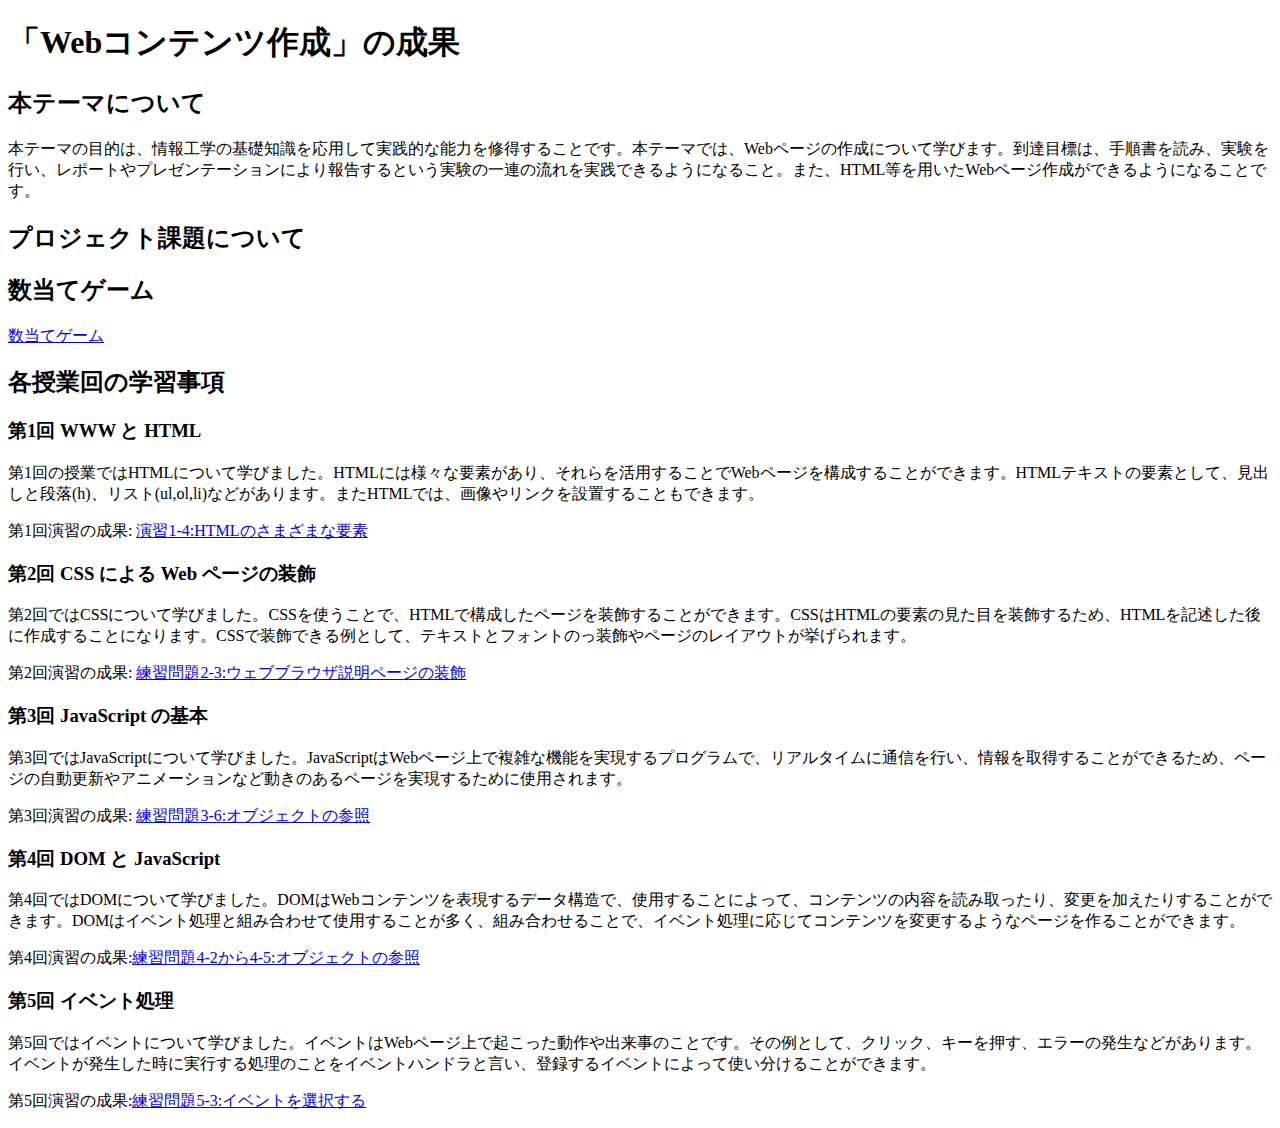
==== index.html @ a68aa583 "あ" ====
<!DOCTYPE html>
<html>
  <head>
    <meta charset="utf-8">
    <title>My test page</title>
  </head>
  <body>
  <h1>「Webコンテンツ作成」の成果</h1>
  <h2>本テーマについて</h2>
  <p>本テーマの目的は、情報工学の基礎知識を応用して実践的な能力を修得することです。本テーマでは、Webページの作成について学びます。到達目標は、手順書を読み、実験を行い、レポートやプレゼンテーションにより報告するという実験の一連の流れを実践できるようになること。また、HTML等を用いたWebページ作成ができるようになることです。</p>
  <h2>プロジェクト課題について</h2>
  <p></p>
  <h2>数当てゲーム</h2>
  <a href="kazuate.html"
        title="1つ中のフォルダの別ファイルへのリンク"
        target="_blank">数当てゲーム</a>
  <h2>各授業回の学習事項</h2>
  <h3>第1回 WWW と HTML</h3>
  <p>第1回の授業ではHTMLについて学びました。HTMLには様々な要素があり、それらを活用することでWebページを構成することができます。HTMLテキストの要素として、見出しと段落(h)、リスト(ul,ol,li)などがあります。またHTMLでは、画像やリンクを設置することもできます。</p>
  <p>第1回演習の成果:
      <a href="practice-html/elements.html"
				title="1つ中のフォルダの別ファイルへのリンク"
				target="_blank">演習1-4:HTMLのさまざまな要素</a></p>
        <h3>第2回 CSS による Web ページの装飾</h3>
        <p>第2回ではCSSについて学びました。CSSを使うことで、HTMLで構成したページを装飾することができます。CSSはHTMLの要素の見た目を装飾するため、HTMLを記述した後に作成することになります。CSSで装飾できる例として、テキストとフォントのっ装飾やページのレイアウトが挙げられます。</p>
  <p>第2回演習の成果:
			<a href="practice-css/browser-intro.html"
				title="1つ中のフォルダの別ファイルへのリンク"
				target="_blank">練習問題2-3:ウェブブラウザ説明ページの装飾</a></p>
        <h3>第3回 JavaScript の基本</h3>
        <p>第3回ではJavaScriptについて学びました。JavaScriptはWebページ上で複雑な機能を実現するプログラムで、リアルタイムに通信を行い、情報を取得することができるため、ページの自動更新やアニメーションなど動きのあるページを実現するために使用されます。</p>
  <p>第3回演習の成果:
     <a href="practice-js/obj-practice.html"
        title="1つ中のフォルダの別ファイルへのリンク"
        target="_blank">練習問題3-6:オブジェクトの参照</a></p>
        <h3>第4回 DOM と JavaScript</h3>
        <p>第4回ではDOMについて学びました。DOMはWebコンテンツを表現するデータ構造で、使用することによって、コンテンツの内容を読み取ったり、変更を加えたりすることができます。DOMはイベント処理と組み合わせて使用することが多く、組み合わせることで、イベント処理に応じてコンテンツを変更するようなページを作ることができます。</p>
  <p>第4回演習の成果:<a href="practice-dom/dom-exercise.html"
    title="1つ中のフォルダの別ファイルへのリンク"
    target="_blank">練習問題4-2から4-5:オブジェクトの参照</a></p>
    <h3>第5回 イベント処理</h3>
    <p>第5回ではイベントについて学びました。イベントはWebページ上で起こった動作や出来事のことです。その例として、クリック、キーを押す、エラーの発生などがあります。イベントが発生した時に実行する処理のことをイベントハンドラと言い、登録するイベントによって使い分けることができます。</p>
  <p>第5回演習の成果:<a href="practice-event/event-list.html"
    title="1つ中のフォルダの別ファイルへのリンク"
    target="_blank">練習問題5-3:イベントを選択する</a></p>
  </body>
</html>
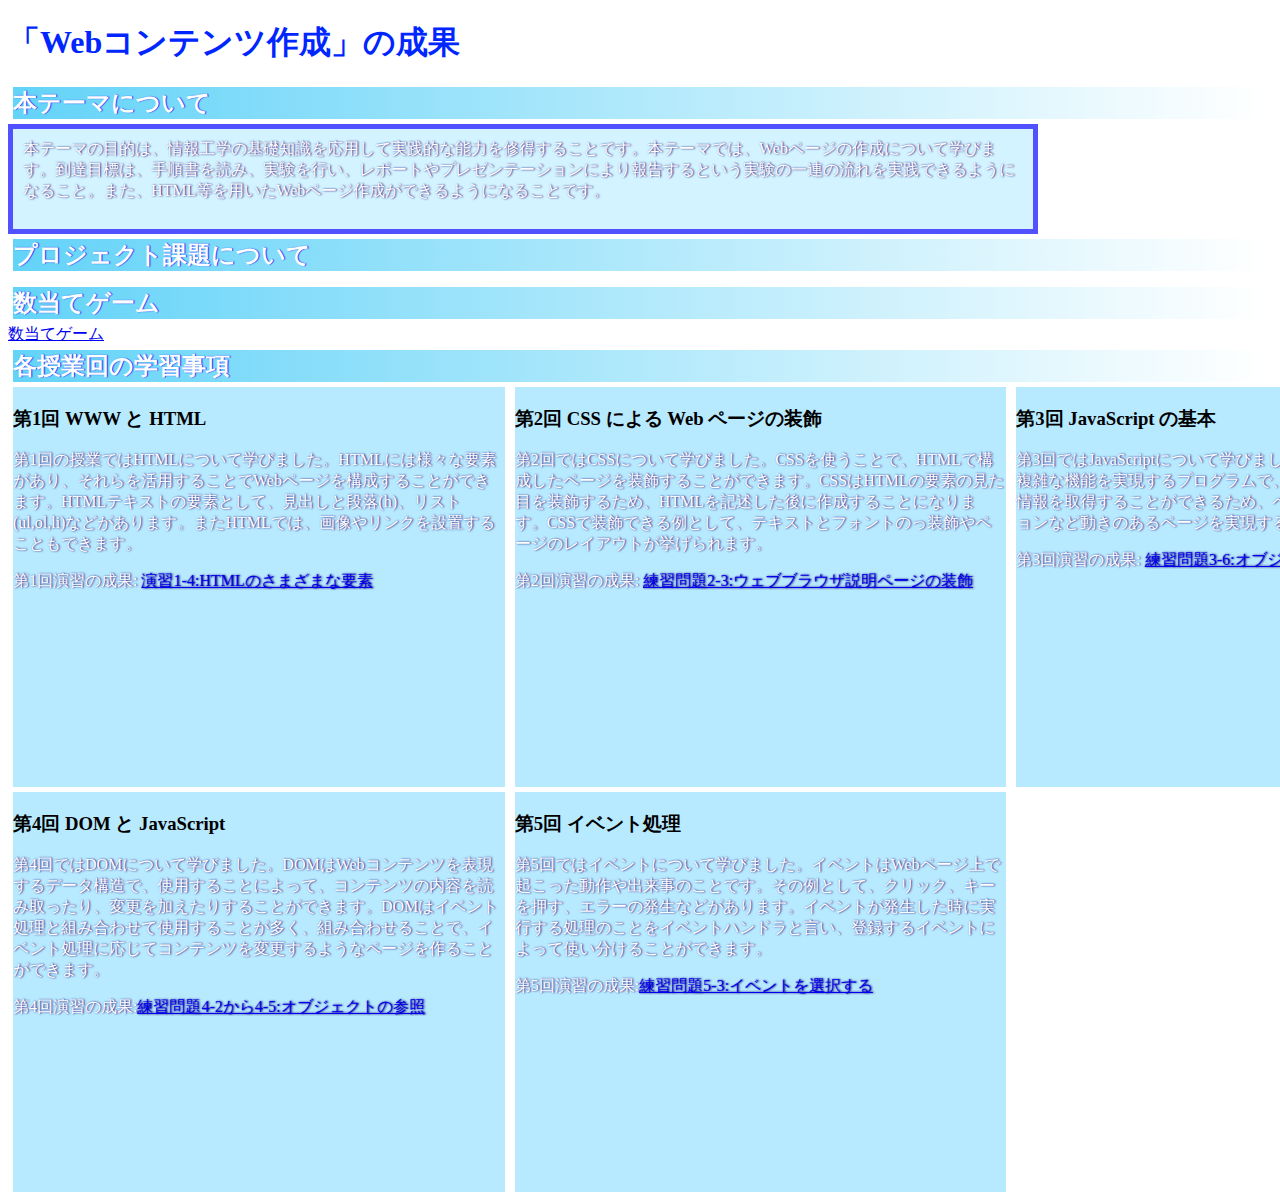
==== commit c303c6bb: "a" ====
--- a/index.html
+++ b/index.html
@@ -1,13 +1,13 @@
 <!DOCTYPE html>
-<html>
+<div>
   <head>
     <meta charset="utf-8">
     <title>My test page</title>
+    <link rel="stylesheet" href="index.css">
   </head>
-  <body>
   <h1>「Webコンテンツ作成」の成果</h1>
   <h2>本テーマについて</h2>
-  <p>本テーマの目的は、情報工学の基礎知識を応用して実践的な能力を修得することです。本テーマでは、Webページの作成について学びます。到達目標は、手順書を読み、実験を行い、レポートやプレゼンテーションにより報告するという実験の一連の流れを実践できるようになること。また、HTML等を用いたWebページ作成ができるようになることです。</p>
+  <p class="target">本テーマの目的は、情報工学の基礎知識を応用して実践的な能力を修得することです。本テーマでは、Webページの作成について学びます。到達目標は、手順書を読み、実験を行い、レポートやプレゼンテーションにより報告するという実験の一連の流れを実践できるようになること。また、HTML等を用いたWebページ作成ができるようになることです。</p>
   <h2>プロジェクト課題について</h2>
   <p></p>
   <h2>数当てゲーム</h2>
@@ -15,33 +15,49 @@
         title="1つ中のフォルダの別ファイルへのリンク"
         target="_blank">数当てゲーム</a>
   <h2>各授業回の学習事項</h2>
+  <div id="zentai">
+  <div>
   <h3>第1回 WWW と HTML</h3>
   <p>第1回の授業ではHTMLについて学びました。HTMLには様々な要素があり、それらを活用することでWebページを構成することができます。HTMLテキストの要素として、見出しと段落(h)、リスト(ul,ol,li)などがあります。またHTMLでは、画像やリンクを設置することもできます。</p>
   <p>第1回演習の成果:
       <a href="practice-html/elements.html"
 				title="1つ中のフォルダの別ファイルへのリンク"
 				target="_blank">演習1-4:HTMLのさまざまな要素</a></p>
+      </div>
+
+      <div>
         <h3>第2回 CSS による Web ページの装飾</h3>
         <p>第2回ではCSSについて学びました。CSSを使うことで、HTMLで構成したページを装飾することができます。CSSはHTMLの要素の見た目を装飾するため、HTMLを記述した後に作成することになります。CSSで装飾できる例として、テキストとフォントのっ装飾やページのレイアウトが挙げられます。</p>
   <p>第2回演習の成果:
 			<a href="practice-css/browser-intro.html"
 				title="1つ中のフォルダの別ファイルへのリンク"
 				target="_blank">練習問題2-3:ウェブブラウザ説明ページの装飾</a></p>
+      </div>
+
+      <div>
         <h3>第3回 JavaScript の基本</h3>
         <p>第3回ではJavaScriptについて学びました。JavaScriptはWebページ上で複雑な機能を実現するプログラムで、リアルタイムに通信を行い、情報を取得することができるため、ページの自動更新やアニメーションなど動きのあるページを実現するために使用されます。</p>
   <p>第3回演習の成果:
      <a href="practice-js/obj-practice.html"
         title="1つ中のフォルダの別ファイルへのリンク"
         target="_blank">練習問題3-6:オブジェクトの参照</a></p>
+        </div>
+
+        <div>
         <h3>第4回 DOM と JavaScript</h3>
         <p>第4回ではDOMについて学びました。DOMはWebコンテンツを表現するデータ構造で、使用することによって、コンテンツの内容を読み取ったり、変更を加えたりすることができます。DOMはイベント処理と組み合わせて使用することが多く、組み合わせることで、イベント処理に応じてコンテンツを変更するようなページを作ることができます。</p>
   <p>第4回演習の成果:<a href="practice-dom/dom-exercise.html"
     title="1つ中のフォルダの別ファイルへのリンク"
     target="_blank">練習問題4-2から4-5:オブジェクトの参照</a></p>
+    </div>
+
+    <div>
     <h3>第5回 イベント処理</h3>
     <p>第5回ではイベントについて学びました。イベントはWebページ上で起こった動作や出来事のことです。その例として、クリック、キーを押す、エラーの発生などがあります。イベントが発生した時に実行する処理のことをイベントハンドラと言い、登録するイベントによって使い分けることができます。</p>
   <p>第5回演習の成果:<a href="practice-event/event-list.html"
     title="1つ中のフォルダの別ファイルへのリンク"
     target="_blank">練習問題5-3:イベントを選択する</a></p>
+    </div>
+  </div>
   </body>
 </html>
--- a/index.css
+++ b/index.css
@@ -0,0 +1,37 @@
+p {
+	color: rgb(255, 255, 255);
+    text-shadow: rgb(17, 0, 112) 1px 0 2px;;
+}
+
+p.info {
+	font-size: small;
+}
+p.target {
+    border: 5px solid rgb(81, 81, 255);
+    padding: 10px;
+    margin: 0px;
+    width: 1000px;
+    height: 80px;
+    background: rgb(210, 243, 255);
+}
+h1 {
+	color: rgb(0, 38, 255);
+    
+}
+h2 {
+	color: #fcfdfd;
+    text-shadow: rgb(2, 31, 247) 1px 0 1px;;
+	margin: 5px;
+	background: linear-gradient(to left, white, #63d3f8);
+}
+div#zentai {
+	display: grid;
+	grid-template-columns: 1fr 1fr 1fr;
+	grid-auto-rows: 400px 400px;
+	grid-gap: 5px;
+	width: 1500px;
+}
+div#zentai > div {
+	margin-left: 5px;
+	background-color: #b7e9ff;
+}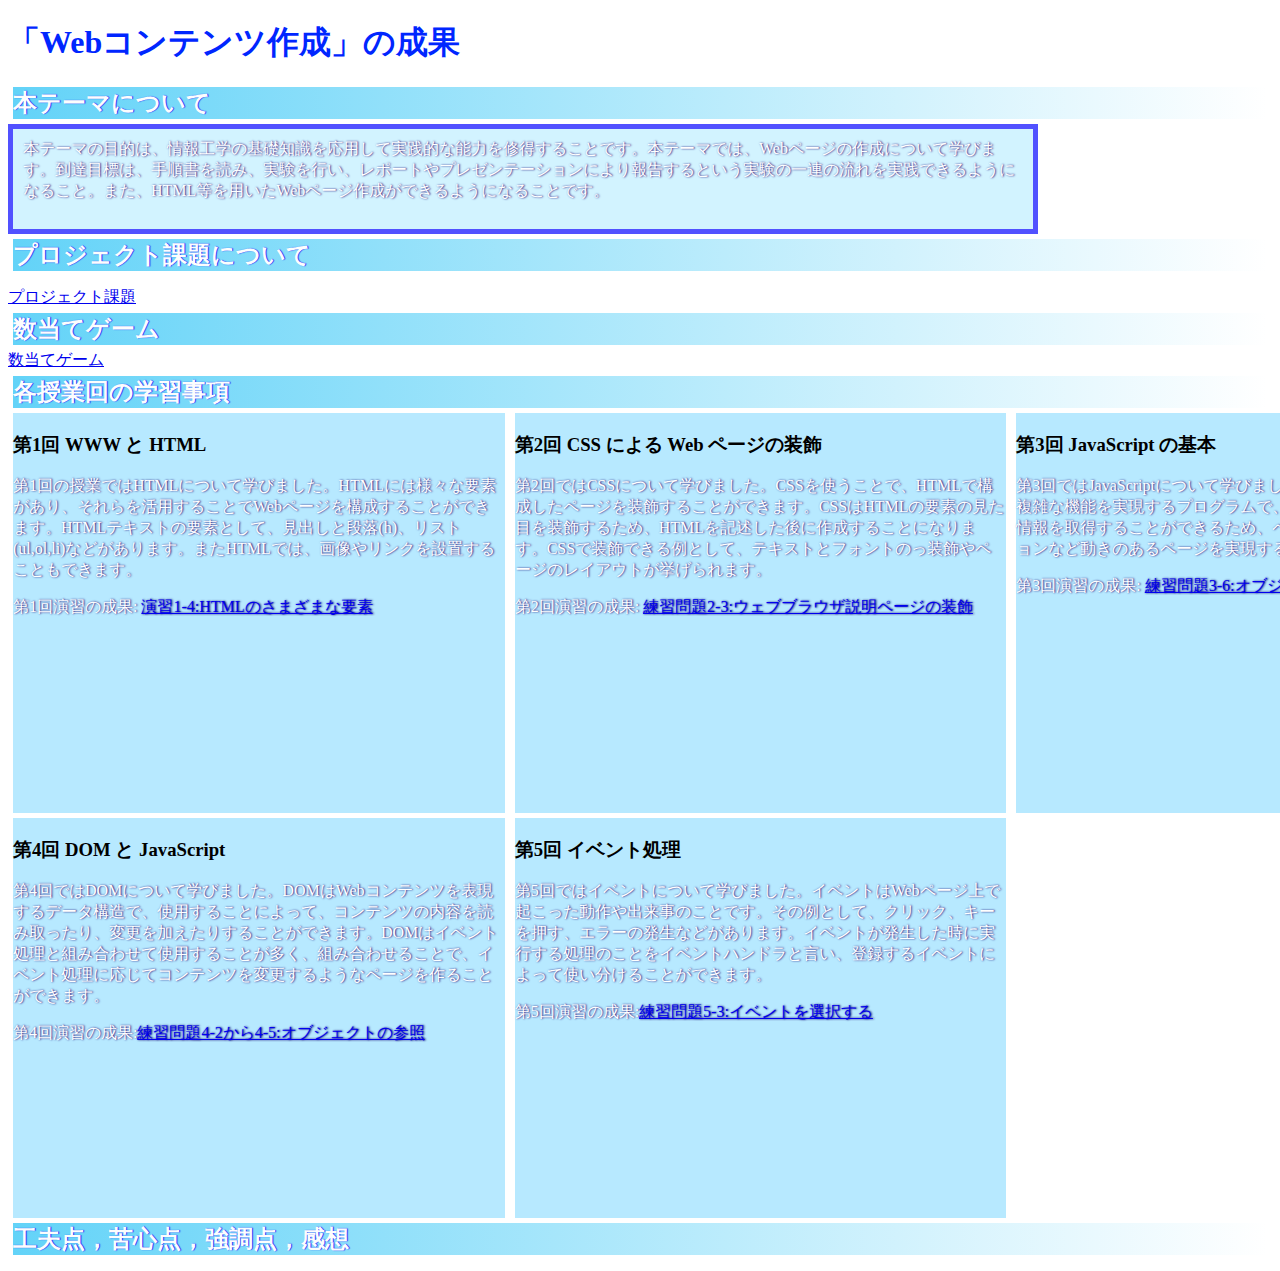
==== commit f9a700fd: "a" ====
--- a/index.html
+++ b/index.html
@@ -2,7 +2,7 @@
 <div>
   <head>
     <meta charset="utf-8">
-    <title>My test page</title>
+    <title>「Webコンテンツ作成」のレポート</title>
     <link rel="stylesheet" href="index.css">
   </head>
   <h1>「Webコンテンツ作成」の成果</h1>
@@ -10,6 +10,9 @@
   <p class="target">本テーマの目的は、情報工学の基礎知識を応用して実践的な能力を修得することです。本テーマでは、Webページの作成について学びます。到達目標は、手順書を読み、実験を行い、レポートやプレゼンテーションにより報告するという実験の一連の流れを実践できるようになること。また、HTML等を用いたWebページ作成ができるようになることです。</p>
   <h2>プロジェクト課題について</h2>
   <p></p>
+  <a href="project.html"
+        title="1つ中のフォルダの別ファイルへのリンク"
+        target="_blank">プロジェクト課題</a>
   <h2>数当てゲーム</h2>
   <a href="kazuate.html"
         title="1つ中のフォルダの別ファイルへのリンク"
@@ -59,5 +62,7 @@
     target="_blank">練習問題5-3:イベントを選択する</a></p>
     </div>
   </div>
+  <h2>工夫点，苦心点，強調点，感想</h2>
+  <p></p>
   </body>
 </html>
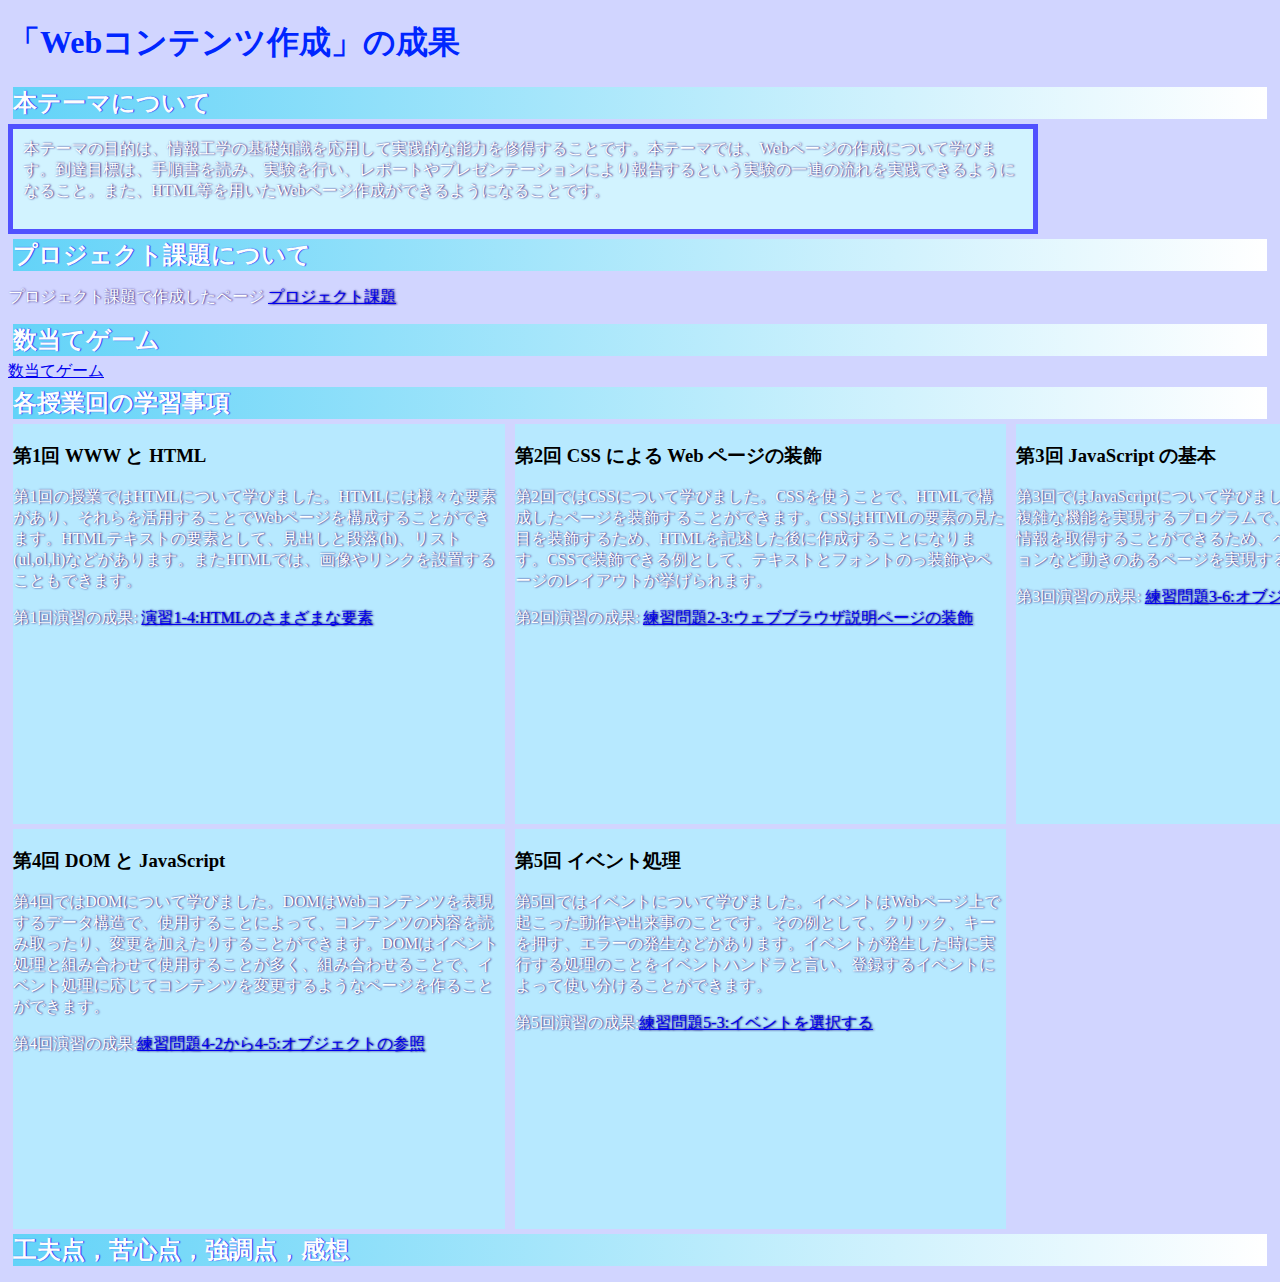
==== commit aa3bc8ac: "a" ====
--- a/index.html
+++ b/index.html
@@ -9,10 +9,10 @@
   <h2>本テーマについて</h2>
   <p class="target">本テーマの目的は、情報工学の基礎知識を応用して実践的な能力を修得することです。本テーマでは、Webページの作成について学びます。到達目標は、手順書を読み、実験を行い、レポートやプレゼンテーションにより報告するという実験の一連の流れを実践できるようになること。また、HTML等を用いたWebページ作成ができるようになることです。</p>
   <h2>プロジェクト課題について</h2>
-  <p></p>
+  <p>プロジェクト課題で作成したページ
   <a href="project.html"
         title="1つ中のフォルダの別ファイルへのリンク"
-        target="_blank">プロジェクト課題</a>
+        target="_blank">プロジェクト課題</a></p>
   <h2>数当てゲーム</h2>
   <a href="kazuate.html"
         title="1つ中のフォルダの別ファイルへのリンク"
--- a/index.css
+++ b/index.css
@@ -1,3 +1,6 @@
+body{
+    background: rgb(209, 213, 255);
+}
 p {
 	color: rgb(255, 255, 255);
     text-shadow: rgb(17, 0, 112) 1px 0 2px;;
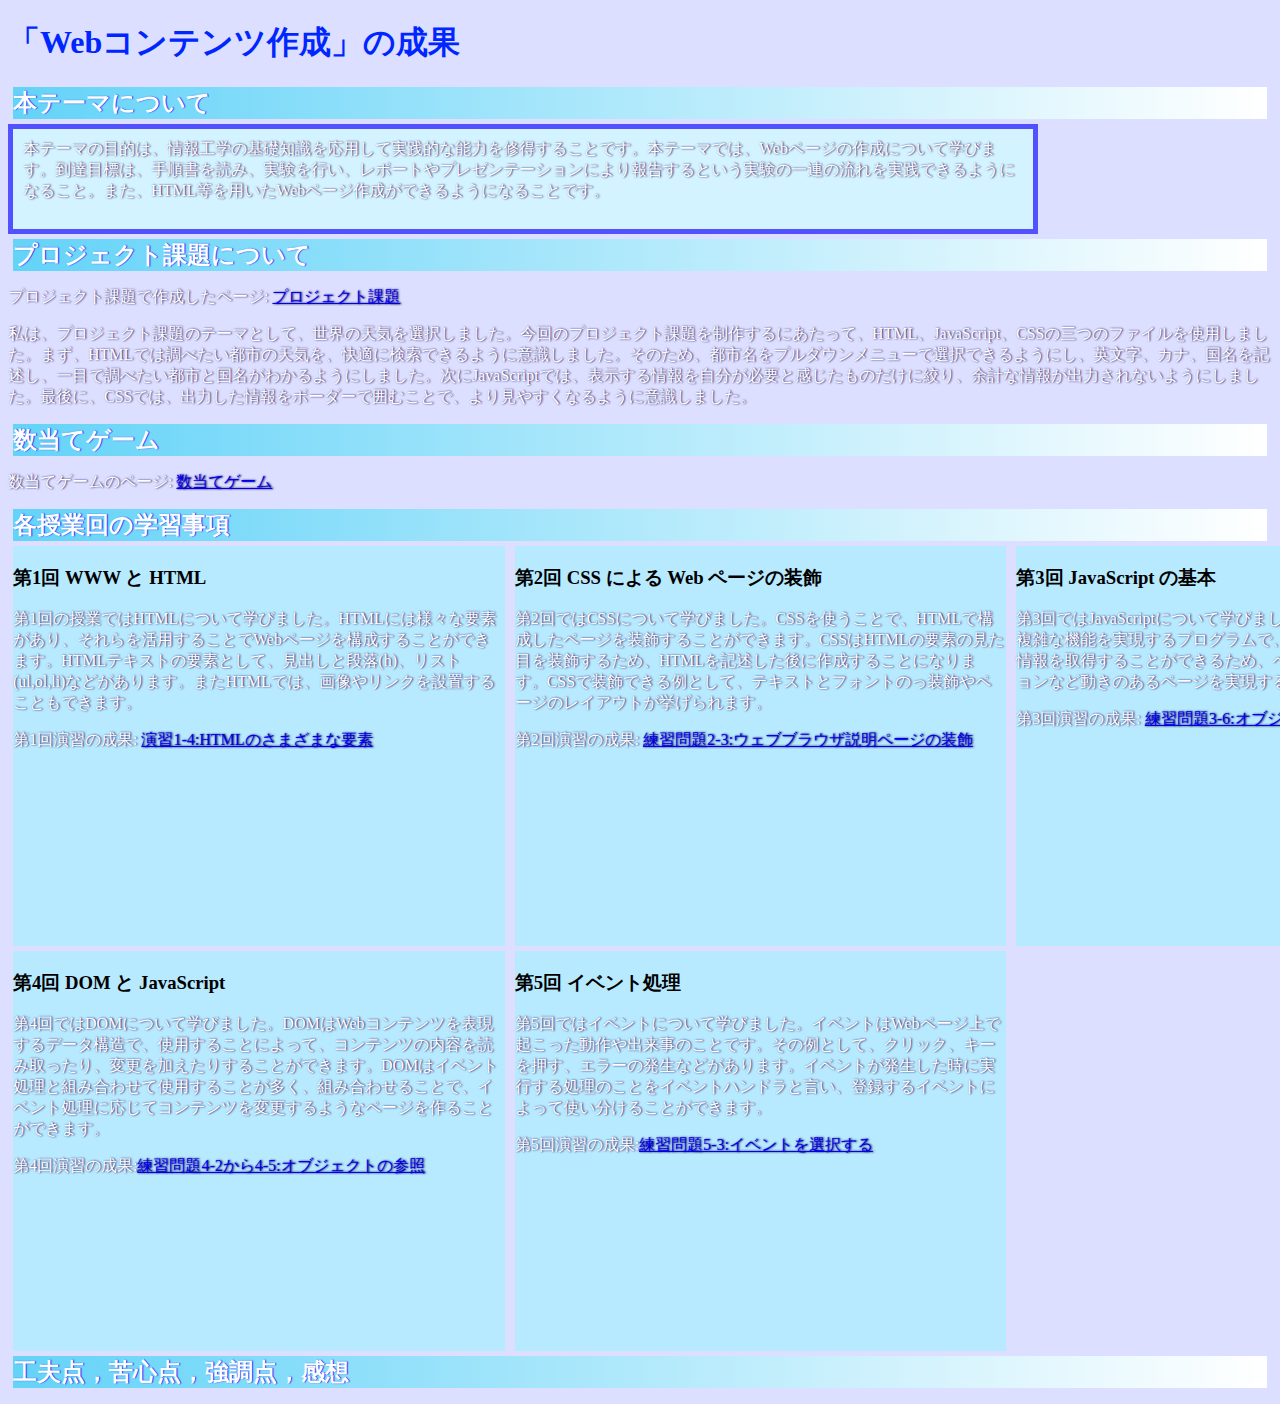
==== commit ece27a5b: "a" ====
--- a/index.html
+++ b/index.html
@@ -9,14 +9,17 @@
   <h2>本テーマについて</h2>
   <p class="target">本テーマの目的は、情報工学の基礎知識を応用して実践的な能力を修得することです。本テーマでは、Webページの作成について学びます。到達目標は、手順書を読み、実験を行い、レポートやプレゼンテーションにより報告するという実験の一連の流れを実践できるようになること。また、HTML等を用いたWebページ作成ができるようになることです。</p>
   <h2>プロジェクト課題について</h2>
-  <p>プロジェクト課題で作成したページ
+  
+  <p>プロジェクト課題で作成したページ:
   <a href="project.html"
         title="1つ中のフォルダの別ファイルへのリンク"
         target="_blank">プロジェクト課題</a></p>
+        <p>私は、プロジェクト課題のテーマとして、世界の天気を選択しました。今回のプロジェクト課題を制作するにあたって、HTML、JavaScript、CSSの三つのファイルを使用しました。まず、HTMLでは調べたい都市の天気を、快適に検索できるように意識しました。そのため、都市名をプルダウンメニューで選択できるようにし、英文字、カナ、国名を記述し、一目で調べたい都市と国名がわかるようにしました。次にJavaScriptでは、表示する情報を自分が必要と感じたものだけに絞り、余計な情報が出力されないようにしました。最後に、CSSでは、出力した情報をボーダーで囲むことで、より見やすくなるように意識しました。</p>
   <h2>数当てゲーム</h2>
+  <p>数当てゲームのページ:
   <a href="kazuate.html"
         title="1つ中のフォルダの別ファイルへのリンク"
-        target="_blank">数当てゲーム</a>
+        target="_blank">数当てゲーム</a></p>
   <h2>各授業回の学習事項</h2>
   <div id="zentai">
   <div>
--- a/index.css
+++ b/index.css
@@ -1,9 +1,9 @@
 body{
-    background: rgb(209, 213, 255);
+    background: rgb(220, 223, 255);
 }
 p {
 	color: rgb(255, 255, 255);
-    text-shadow: rgb(17, 0, 112) 1px 0 2px;;
+    text-shadow: rgb(13, 0, 83) 1px 0 2px;;
 }
 
 p.info {
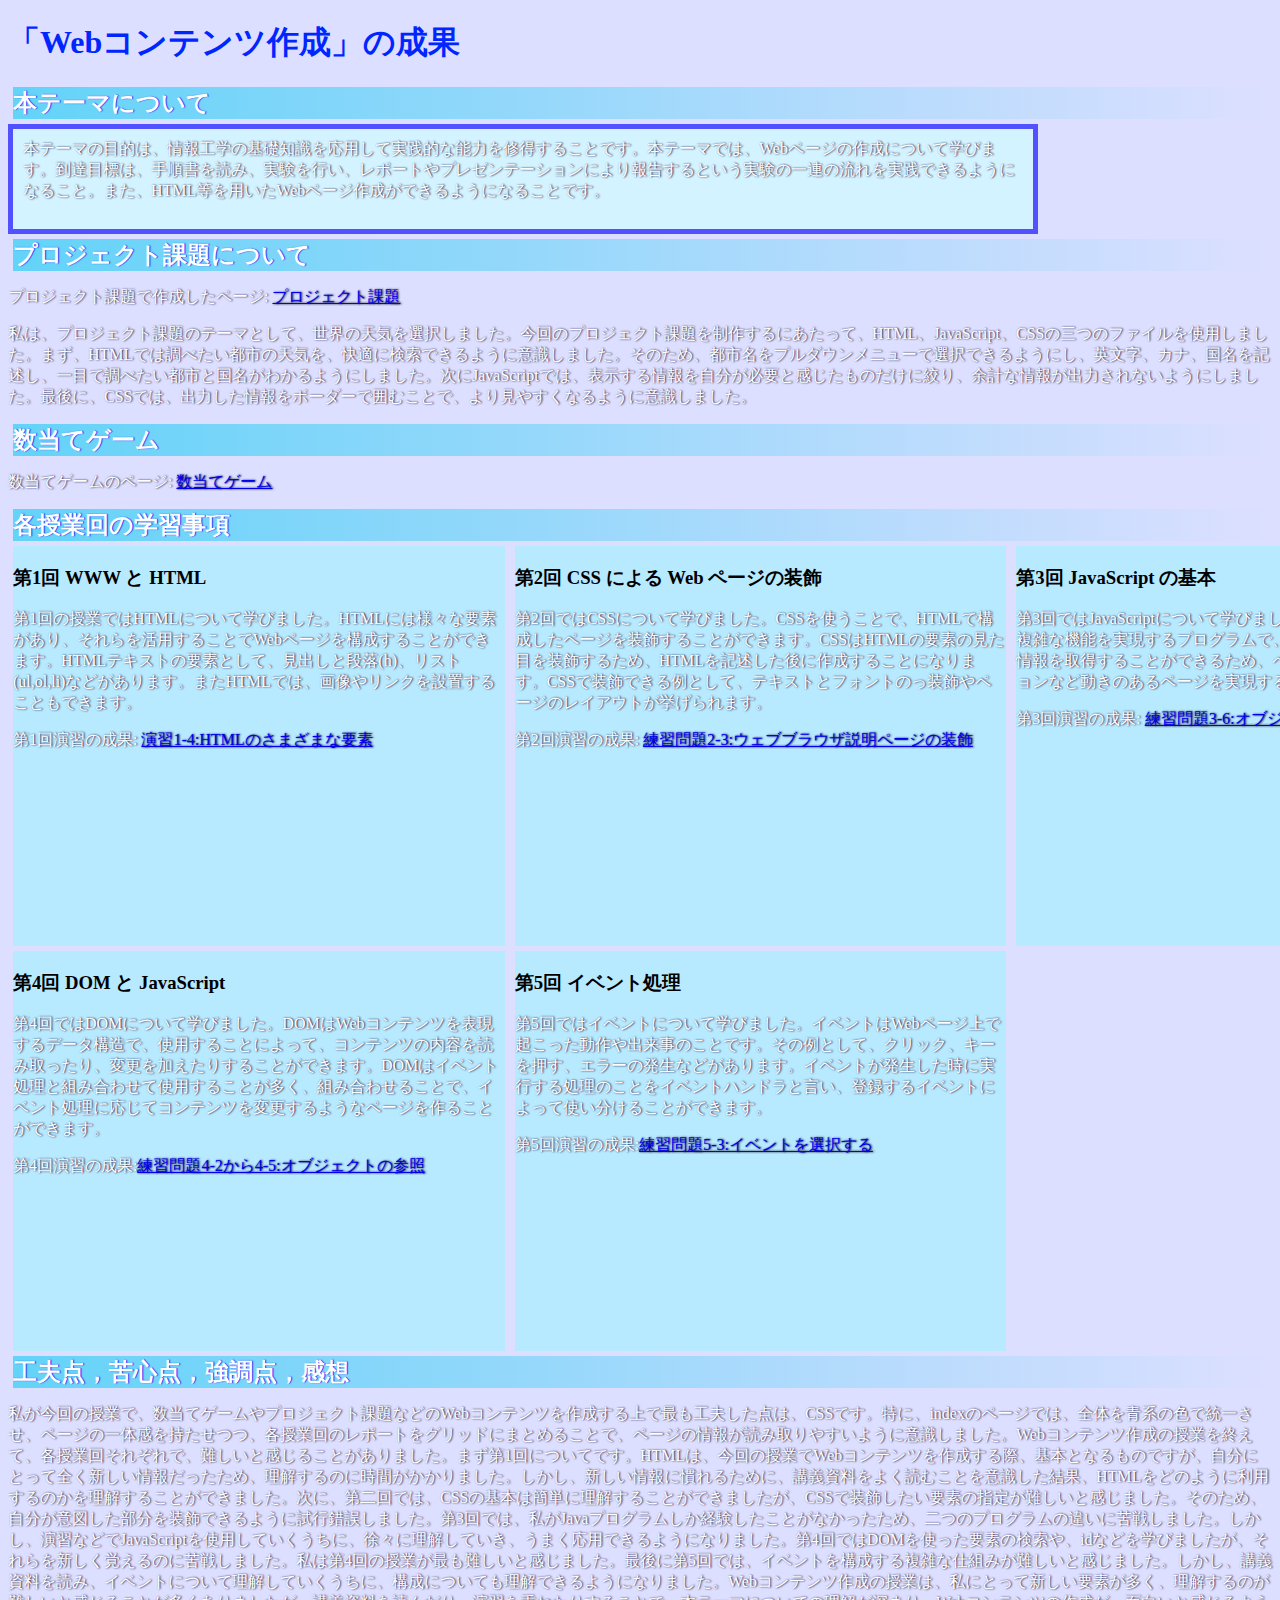
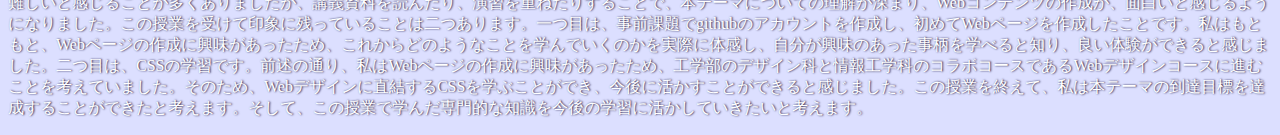
==== commit f12aee49: "あ" ====
--- a/index.html
+++ b/index.html
@@ -66,6 +66,6 @@
     </div>
   </div>
   <h2>工夫点，苦心点，強調点，感想</h2>
-  <p></p>
+  <p>私が今回の授業で、数当てゲームやプロジェクト課題などのWebコンテンツを作成する上で最も工夫した点は、CSSです。特に、indexのページでは、全体を青系の色で統一させ、ページの一体感を持たせつつ、各授業回のレポートをグリッドにまとめることで、ページの情報が読み取りやすいように意識しました。Webコンテンツ作成の授業を終えて、各授業回それぞれで、難しいと感じることがありました。まず第1回についてです。HTMLは、今回の授業でWebコンテンツを作成する際、基本となるものですが、自分にとって全く新しい情報だったため、理解するのに時間がかかりました。しかし、新しい情報に慣れるために、講義資料をよく読むことを意識した結果、HTMLをどのように利用するのかを理解することができました。次に、第二回では、CSSの基本は簡単に理解することができましたが、CSSで装飾したい要素の指定が難しいと感じました。そのため、自分が意図した部分を装飾できるように試行錯誤しました。第3回では、私がJavaプログラムしか経験したことがなかったため、二つのプログラムの違いに苦戦しました。しかし、演習などでJavaScriptを使用していくうちに、徐々に理解していき、うまく応用できるようになりました。第4回ではDOMを使った要素の検索や、idなどを学びましたが、それらを新しく覚えるのに苦戦しました。私は第4回の授業が最も難しいと感じました。最後に第5回では、イベントを構成する複雑な仕組みが難しいと感じました。しかし、講義資料を読み、イベントについて理解していくうちに、構成についても理解できるようになりました。Webコンテンツ作成の授業は、私にとって新しい要素が多く、理解するのが難しいと感じることが多くありましたが、講義資料を読んだり、演習を重ねたりすることで、本テーマについての理解が深まり、Webコンテンツの作成が、面白いと感じるようになりました。この授業を受けて印象に残っていることは二つあります。一つ目は、事前課題でgithubのアカウントを作成し、初めてWebページを作成したことです。私はもともと、Webページの作成に興味があったため、これからどのようなことを学んでいくのかを実際に体感し、自分が興味のあった事柄を学べると知り、良い体験ができると感じました。二つ目は、CSSの学習です。前述の通り、私はWebページの作成に興味があったため、工学部のデザイン科と情報工学科のコラボコースであるWebデザインコースに進むことを考えていました。そのため、Webデザインに直結するCSSを学ぶことができ、今後に活かすことができると感じました。この授業を終えて、私は本テーマの到達目標を達成することができたと考えます。そして、この授業で学んだ専門的な知識を今後の学習に活かしていきたいと考えます。</p>
   </body>
 </html>
--- a/index.css
+++ b/index.css
@@ -3,7 +3,7 @@
 }
 p {
 	color: rgb(255, 255, 255);
-    text-shadow: rgb(13, 0, 83) 1px 0 2px;;
+    text-shadow: rgb(7, 0, 48) 1px 0 2px;;
 }
 
 p.info {
@@ -25,7 +25,7 @@
 	color: #fcfdfd;
     text-shadow: rgb(2, 31, 247) 1px 0 1px;;
 	margin: 5px;
-	background: linear-gradient(to left, white, #63d3f8);
+	background: linear-gradient(to left, rgb(220, 223, 255), #63d3f8);
 }
 div#zentai {
 	display: grid;
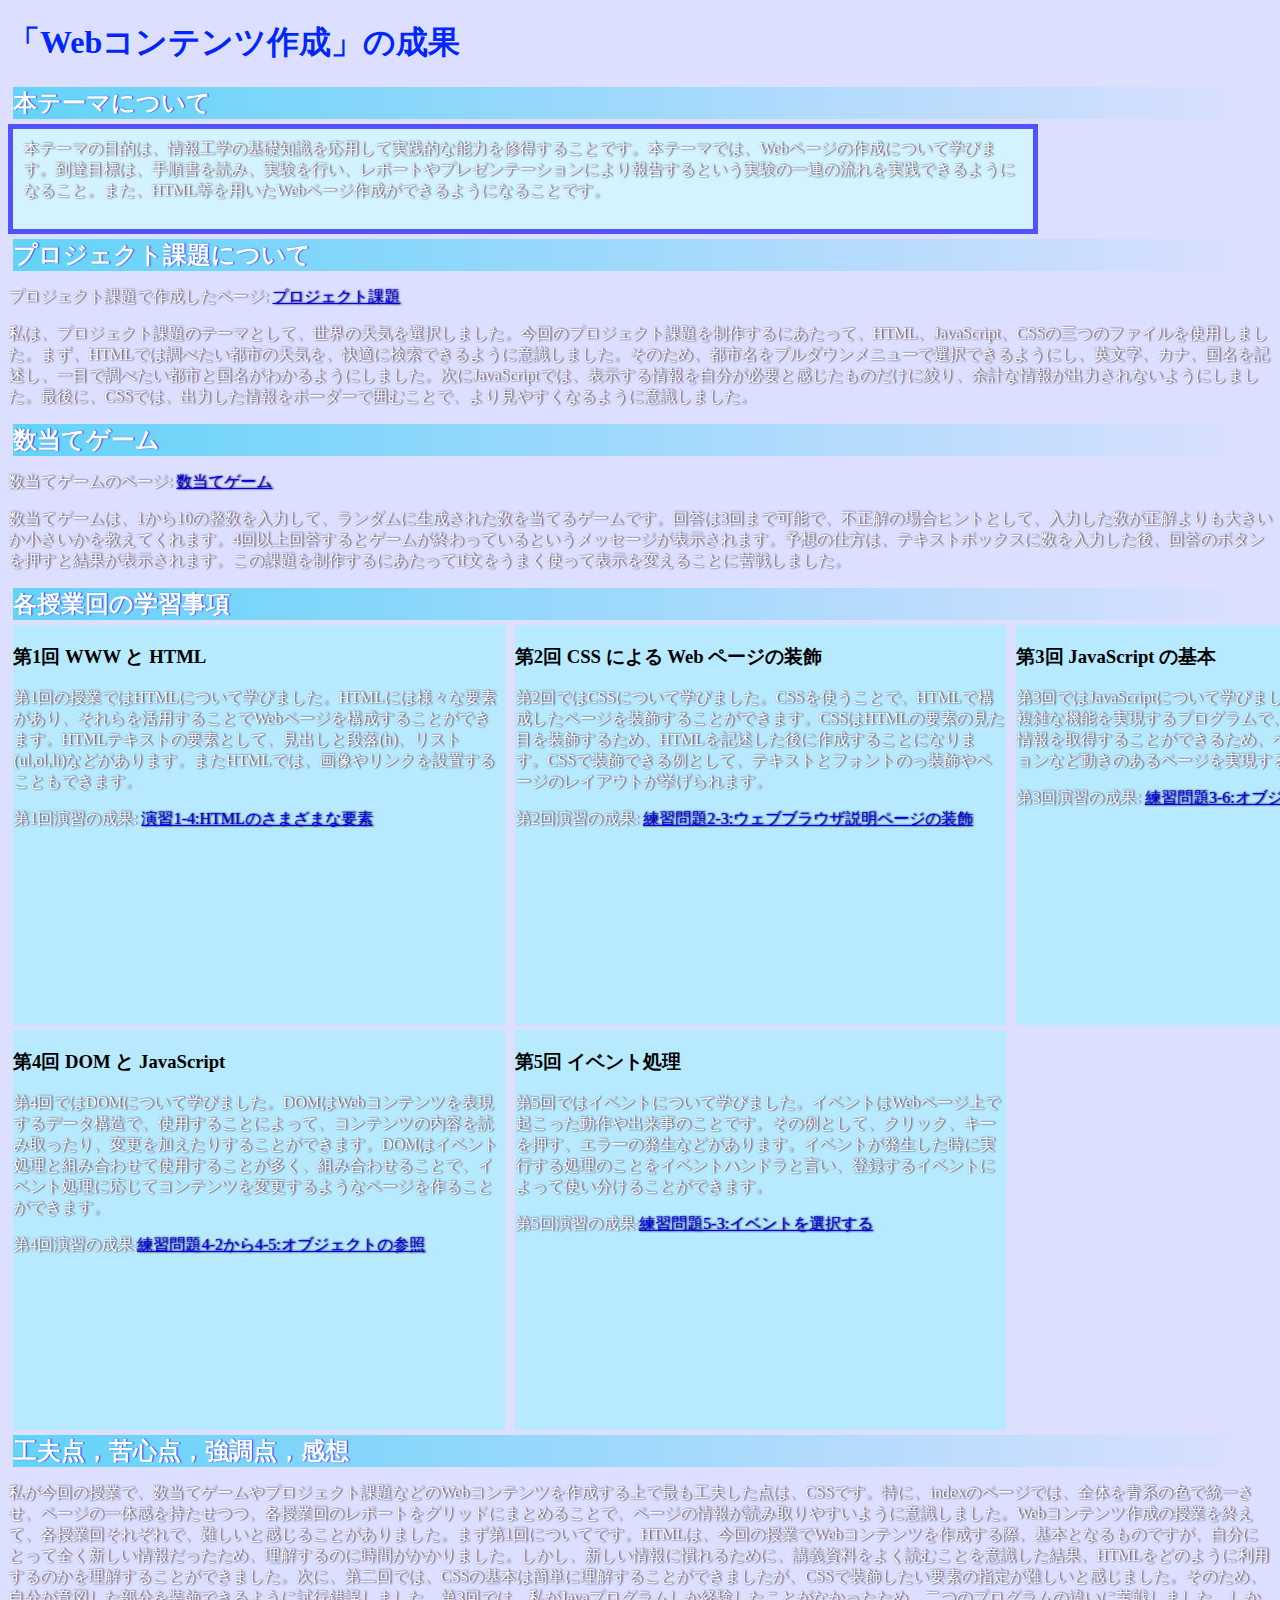
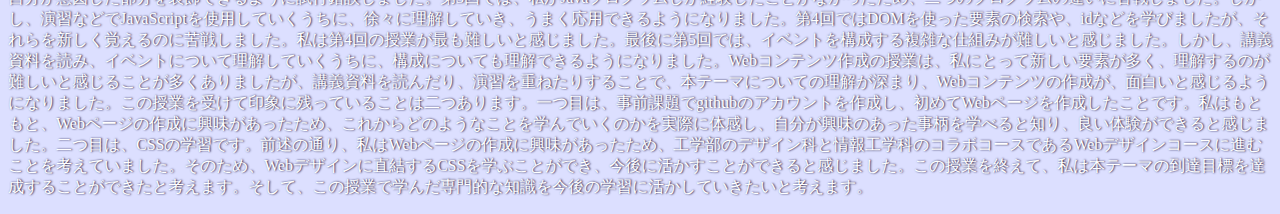
==== commit f6be5bf8: "a" ====
--- a/index.html
+++ b/index.html
@@ -20,6 +20,7 @@
   <a href="kazuate.html"
         title="1つ中のフォルダの別ファイルへのリンク"
         target="_blank">数当てゲーム</a></p>
+        <p>数当てゲームは、1から10の整数を入力して、ランダムに生成された数を当てるゲームです。回答は3回まで可能で、不正解の場合ヒントとして、入力した数が正解よりも大きいか小さいかを教えてくれます。4回以上回答するとゲームが終わっているというメッセージが表示されます。予想の仕方は、テキストボックスに数を入力した後、回答のボタンを押すと結果が表示されます。この課題を制作するにあたってif文をうまく使って表示を変えることに苦戦しました。</p>
   <h2>各授業回の学習事項</h2>
   <div id="zentai">
   <div>
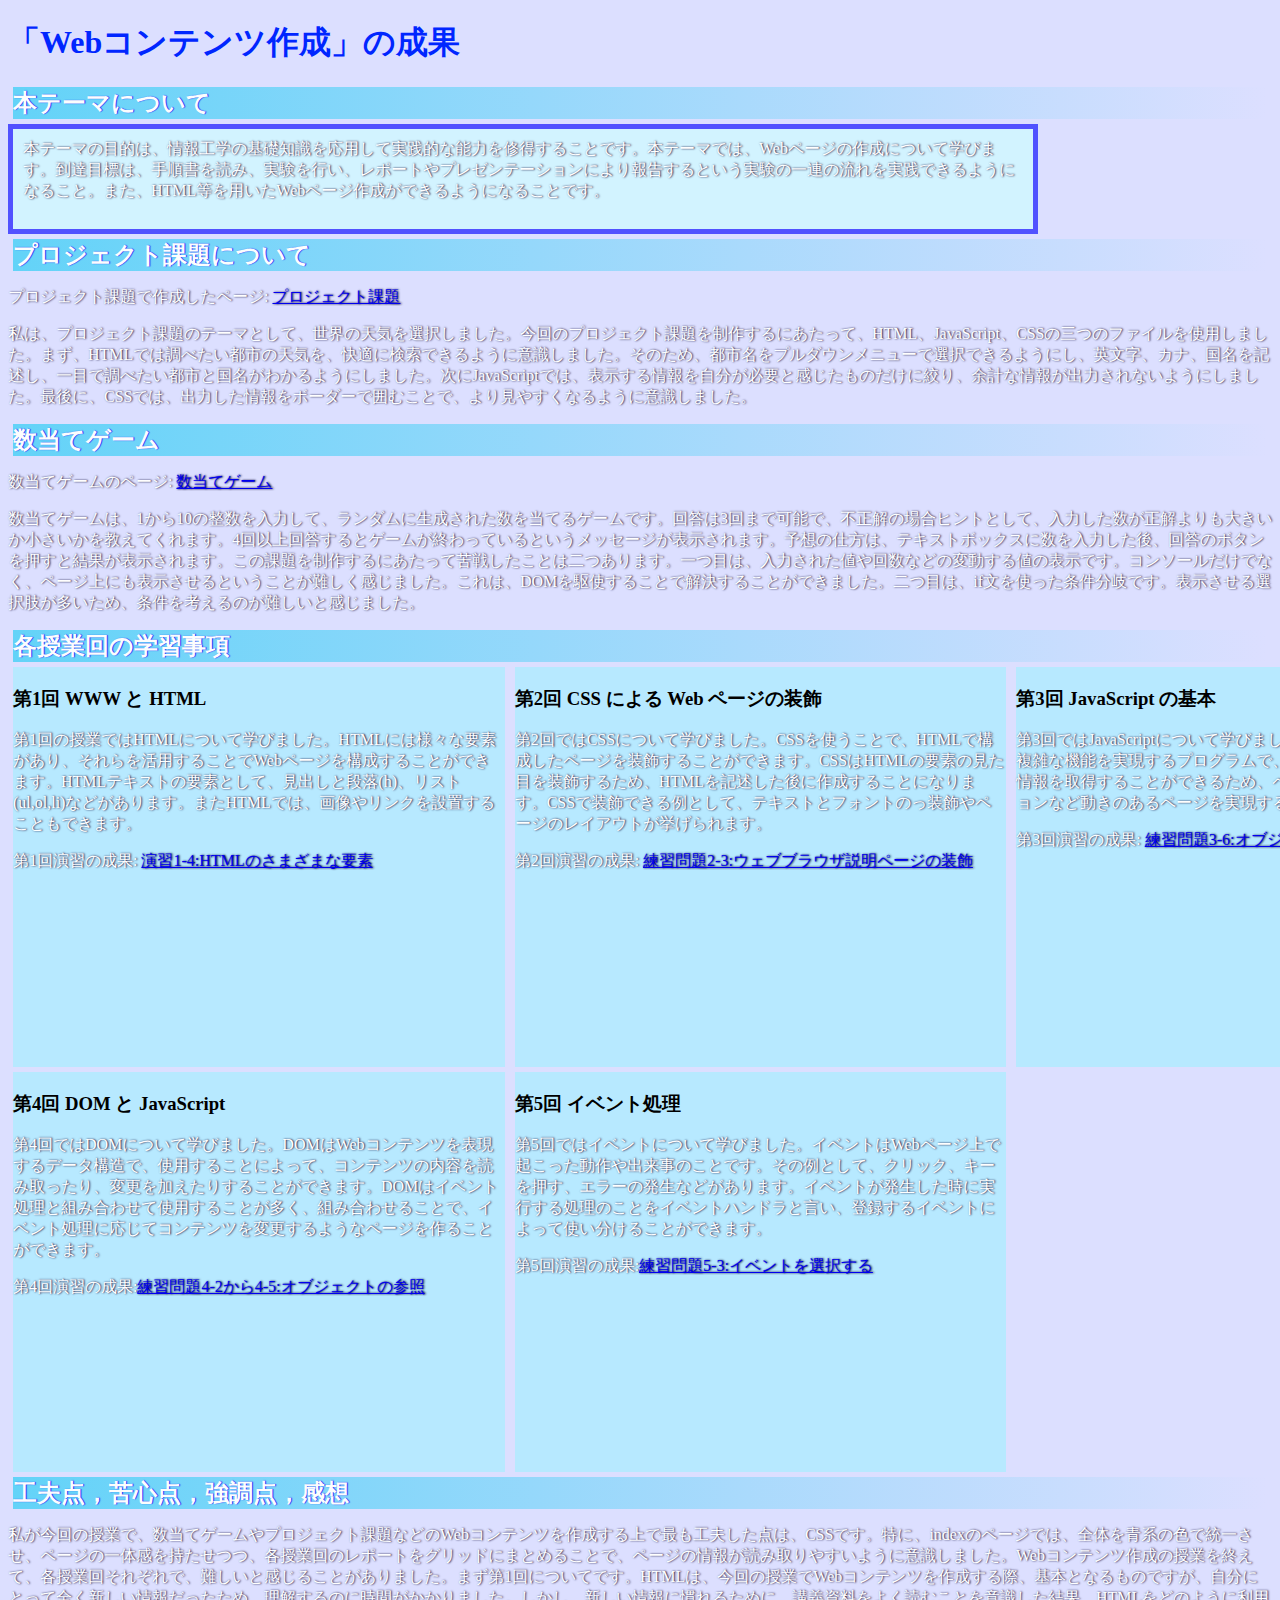
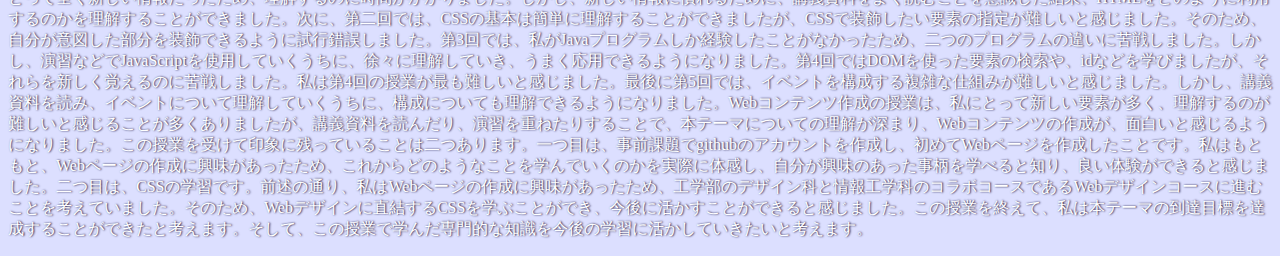
==== commit 85e5c7a8: "あ" ====
--- a/index.html
+++ b/index.html
@@ -20,7 +20,7 @@
   <a href="kazuate.html"
         title="1つ中のフォルダの別ファイルへのリンク"
         target="_blank">数当てゲーム</a></p>
-        <p>数当てゲームは、1から10の整数を入力して、ランダムに生成された数を当てるゲームです。回答は3回まで可能で、不正解の場合ヒントとして、入力した数が正解よりも大きいか小さいかを教えてくれます。4回以上回答するとゲームが終わっているというメッセージが表示されます。予想の仕方は、テキストボックスに数を入力した後、回答のボタンを押すと結果が表示されます。この課題を制作するにあたってif文をうまく使って表示を変えることに苦戦しました。</p>
+        <p>数当てゲームは、1から10の整数を入力して、ランダムに生成された数を当てるゲームです。回答は3回まで可能で、不正解の場合ヒントとして、入力した数が正解よりも大きいか小さいかを教えてくれます。4回以上回答するとゲームが終わっているというメッセージが表示されます。予想の仕方は、テキストボックスに数を入力した後、回答のボタンを押すと結果が表示されます。この課題を制作するにあたって苦戦したことは二つあります。一つ目は、入力された値や回数などの変動する値の表示です。コンソールだけでなく、ページ上にも表示させるということが難しく感じました。これは、DOMを駆使することで解決することができました。二つ目は、if文を使った条件分岐です。表示させる選択肢が多いため、条件を考えるのが難しいと感じました。</p>
   <h2>各授業回の学習事項</h2>
   <div id="zentai">
   <div>
